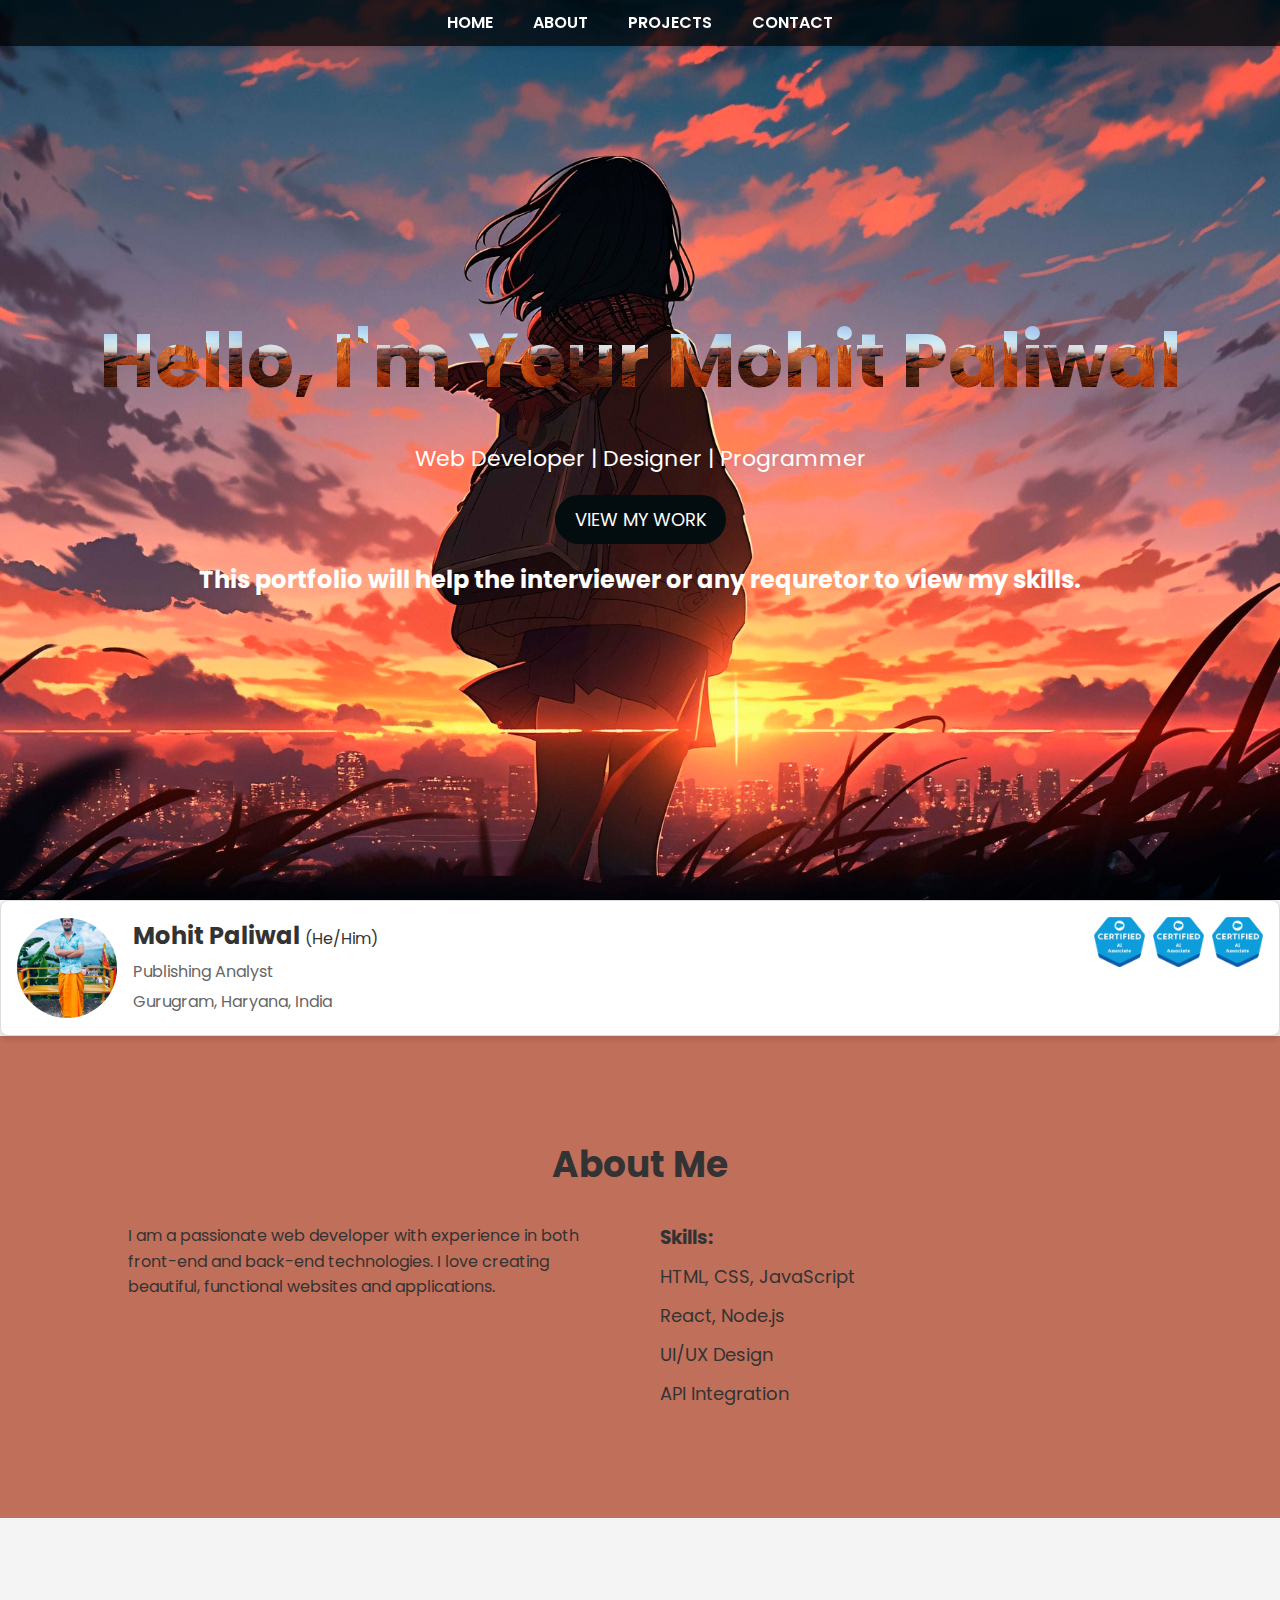
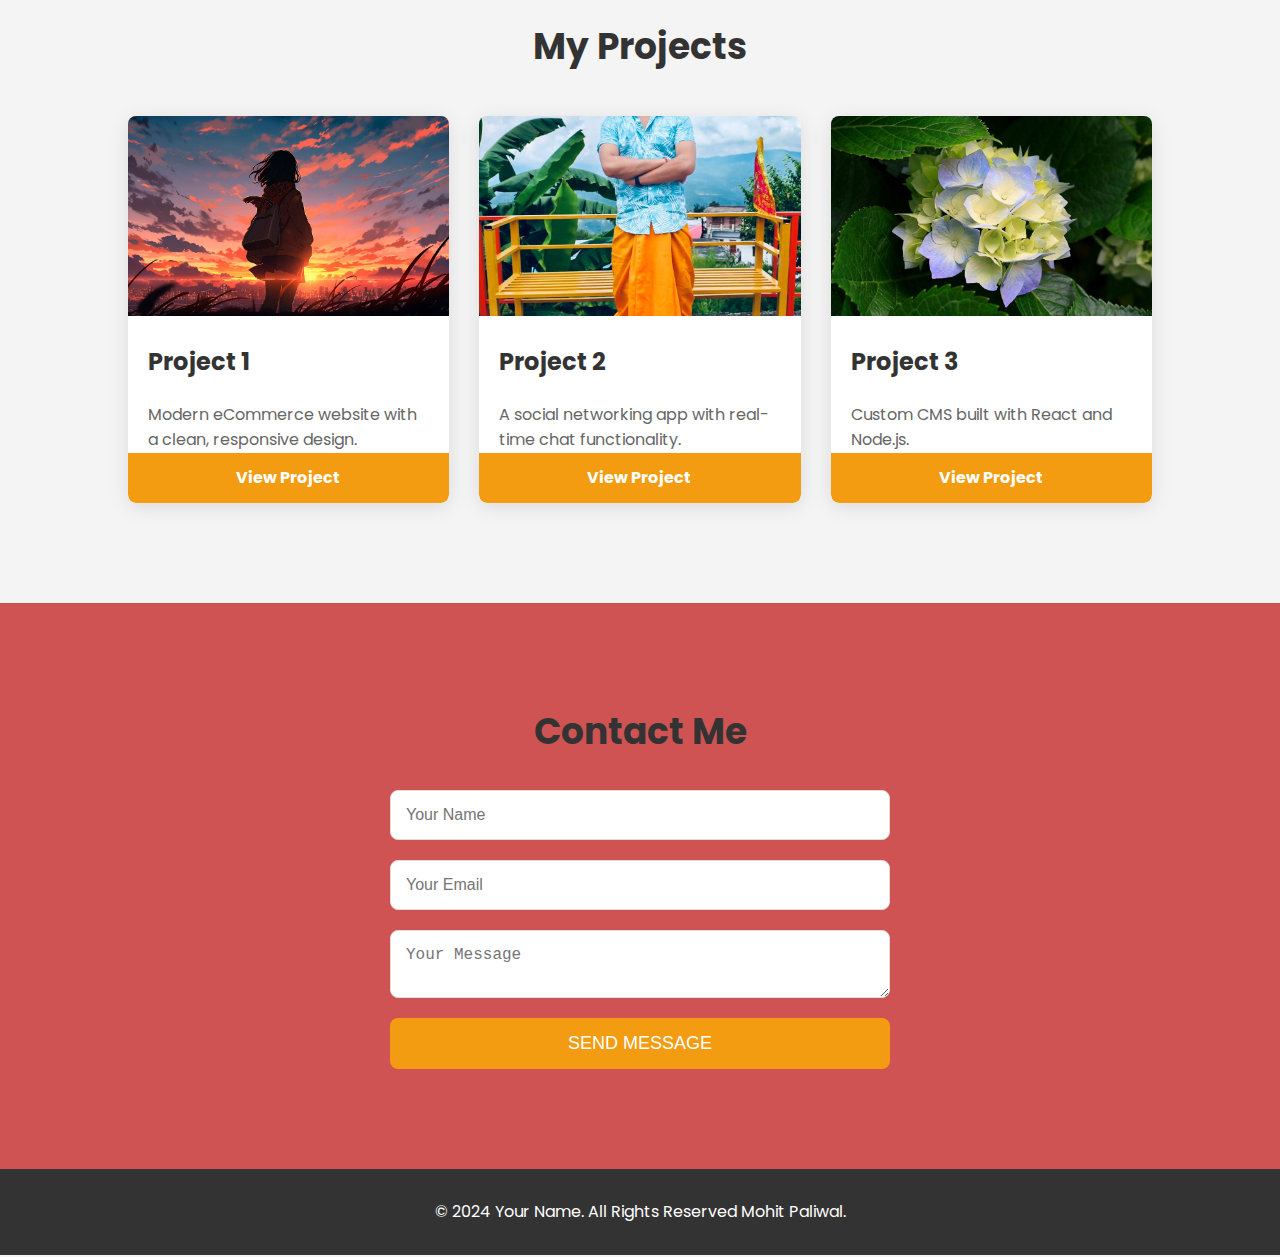
==== portfolio.html @ 77810d39 "initial commit" ====
<!DOCTYPE html>
<html lang="en">
<head>
  <meta charset="UTF-8">
  <meta name="viewport" content="width=device-width, initial-scale=1.0">
  <title>Your Portfolio</title>
  <link href="https://fonts.googleapis.com/css2?family=Poppins:wght@300;400;600&display=swap" rel="stylesheet">
  <link rel="stylesheet" href="portfolio.css">
</head>
<body>
  <!-- Header Section -->
  <header id="header">
    <div class="container">
      <nav>
        <ul>
          <li><a href="#home">Home</a></li>
          <li><a href="#about">About</a></li>
          <li><a href="#projects">Projects</a></li>
          <li><a href="#contact">Contact</a></li>
        </ul>
      </nav>
    </div>
  </header>

  <!-- Home Section -->
  <section id="home">
    <div class="home-content">
      <h1>Hello, I'm Your Mohit Paliwal</h1>
      <p>Web Developer | Designer | Programmer</p>
      <a href="#projects" class="btn">View My Work</a><br><br>
      <h2>This portfolio will help the interviewer or any requretor to view my skills.</h2>
    </div>
  </section>

  <!--Linkdin section-->

  <div class="profile-container">
    <div class="profile-header">
        <div class="profile-photo">
            <img src="/images/Mohit Paliwal-1.jpg" alt="Profile Picture">
        </div>
        <div class="profile-info">
            <h2>Mohit Paliwal <span style="font-size: 16px; font-weight: normal;">(He/Him)</span></h2>
            <p>Publishing Analyst</p>
            <p>Gurugram, Haryana, India</p>
        </div>
    </div>
    <div class="badges-container">
        <div class="badges">
            <img src="/images/2023-07_Badge_SF-Certified_AI-Associate_High-Res.png" alt="Certified Badge 1">
            <img src="/images/2023-07_Badge_SF-Certified_AI-Associate_High-Res.png" alt="Certified Badge 2">
            <img src="/images/2023-07_Badge_SF-Certified_AI-Associate_High-Res.png" alt="Certified Badge 3">
        </div>
    </div>
</div>

  <!-- About Section -->
  <section id="about">
    <div class="container">
      <h2>About Me</h2>
      <div class="about-content">
        <div class="bio">
          <p>I am a passionate web developer with experience in both front-end and back-end technologies. I love creating beautiful, functional websites and applications.</p>
        </div>
        <div class="skills">
          <h3>Skills:</h3>
          <ul>
            <li>HTML, CSS, JavaScript</li>
            <li>React, Node.js</li>
            <li>UI/UX Design</li>
            <li>API Integration</li>
          </ul>
        </div>
      </div>
    </div>
  </section>

  <!-- Projects Section -->
  <section id="projects">
    <div class="container">
      <h2>My Projects</h2>
      <div class="project-grid">
        <!-- Project 1 -->
        <div class="project-card">
          <img src="/images/beautiful-anime-character-cartoon-scene.jpg" alt="Project 1">
          <h3>Project 1</h3>
          <p>Modern eCommerce website with a clean, responsive design.</p>
          <a href="#" class="btn">View Project</a>
        </div>
        <!-- Project 2 -->
        <div class="project-card">
          <img src="/images/Mohit Paliwal-1.jpg" alt="Project 2">
          <h3>Project 2</h3>
          <p>A social networking app with real-time chat functionality.</p>
          <a href="#" class="btn">View Project</a>
        </div>
        <!-- Project 3 -->
        <div class="project-card">
          <img src="/images/eiffeltower1.jpg" alt="Project 3">
          <h3>Project 3</h3>
          <p>Custom CMS built with React and Node.js.</p>
          <a href="#" class="btn">View Project</a>
        </div>
      </div>
    </div>
  </section>

  <!-- Contact Section -->
  <section id="contact">
    <div class="container">
      <h2>Contact Me</h2>
      <form id="contact-form">
        <input type="text" id="name" placeholder="Your Name" required>
        <input type="email" id="email" placeholder="Your Email" required>
        <textarea id="message" placeholder="Your Message" required></textarea>
        <button type="submit" class="btn">Send Message</button>
      </form>
    </div>
  </section>

  <!-- Footer Section -->
  <footer>
    <div class="container">
      <p>&copy; 2024 Your Name. All Rights Reserved Mohit Paliwal.</p>
    </div>
  </footer>

  <script src="portfolio.js"></script>
</body>
</html>
---- portfolio.css ----
/* Reset and Global Styles */
* {
    margin: 0;
    padding: 0;
    box-sizing: border-box;
  }
  
  body {
    font-family: 'Poppins', sans-serif;
    background-color: #f4f4f4;
    color: #333;
    line-height: 1.6;
  }
  
  .container {
    width: 80%;
    margin: 0 auto;
  }
  
  /* Header */
  header {
    position: fixed;
    top: 0;
    left: 0;
    width: 100%;
    background: rgba(0, 0, 0, 0.7);
    padding: 10px 0;
    z-index: 1000;
    box-shadow: 0 2px 5px rgba(0, 0, 0, 0.1);
  }
  
  header nav ul {
    list-style: none;
    display: flex;
    justify-content: center;
  }
  
  header nav ul li {
    margin: 0 20px;
  }
  
  header nav ul li a {
    color: white;
    text-decoration: none;
    font-weight: 600;
    text-transform: uppercase;
    transition: all 0.3s ease;
  }
  
  header nav ul li a:hover {
    color: #f39c12;
    text-decoration: underline;
  }
  
  /* Home Section */
  #home {
    height: 100vh;
    background: url('/images/beautiful-anime-character-cartoon-scene.jpg') no-repeat center center/cover;
    display: flex;
    justify-content: center;
    align-items: center;
    text-align: center;
    color: white;
    position: relative;
  }
  
  .home-content h1 {
    font-size: 75px;
    margin-bottom: 20px;
    background-image: url("images/eiffeltower3.jpg");
    background-size: contain;
    -webkit-background-clip: text;
    -webkit-text-fill-color: transparent;
    
  }
  
  .home-content p {
    font-size: 22px;
    margin-bottom: 30px;
  }
  
  .home-content .btn {
    background-color: #030d0f;
    padding: 12px 20px;
    color: white;
    border: none;
    border-radius: 25px;
    text-decoration: none;
    font-size: 18px;
    text-transform: uppercase;
    transition: all 0.3s ease;
  }
  
  .home-content .btn:hover {
    background-color: #e67e22;
  }

  /* Linkdin section */

  .profile-container {
    position: relative;
    background:white;
    border: 1px solid #ddd;
    border-radius: 8px;
    width: 100%;
    padding: 16px;
    box-shadow: 0 4px 6px rgba(0, 0, 0, 0.1);
    overflow: hidden;
    display: flex;
    justify-content: space-between;
}
.profile-header {
    display: flex;
    flex-wrap: wrap;
    align-items: center;
    flex: 1;
}
.profile-photo {
    width: 100px;
    height: 100px;
    border-radius: 50%;
    overflow: hidden;
    margin-right: 16px;
    flex-shrink: 0;
}
.profile-photo img {
    width: 100%;
    height: 100%;
    object-fit: cover;
}
.profile-info {
    flex: 1;
    min-width: 200px;
}
.profile-info h2 {
    margin: 0;
    font-size: 24px;
    font-weight: bold;
}
.profile-info p {
    margin: 4px 0;
    color: #666;
    font-size: 16px;
}
.badges-container {
    display: flex;
    flex-direction: column;
    justify-content: flex-start;
    align-items: flex-end;
    flex-shrink: 0;
}
.badges {
    display: flex;
    flex-direction: row;
    gap: 8px;
    flex-wrap: wrap;
    max-width: 100%;
}
.badges img {
    height: 50px;
    flex-shrink: 0;
}
.action-buttons {
    margin-top: 16px;
    display: flex;
    flex-wrap: wrap;
    gap: 10px;
}
.action-buttons button {
    background: #0073b1;
    color: white;
    border: none;
    padding: 10px 20px;
    border-radius: 4px;
    font-size: 16px;
    cursor: pointer;
    flex-grow: 1;
}
.action-buttons button.secondary {
    background: #f3f2ef;
    color: #0073b1;
}
  
  /* About Section */
  #about {
    padding: 100px 0;
    background-color: #c06f5a;
  }
  
  #about h2 {
    text-align: center;
    margin-bottom: 30px;
    font-size: 36px;
    color: #333;
  }
  
  .about-content {
    display: flex;
    justify-content: space-between;
  }
  
  .bio {
    flex: 1;
    padding-right: 20px;
  }
  
  .skills {
    flex: 1;
    padding-left: 20px;
  }
  
  .skills ul {
    list-style: none;
    padding-left: 0;
  }
  
  .skills li {
    margin: 10px 0;
    font-size: 18px;
  }
  
  /* Projects Section */
  #projects {
    padding: 100px 0;
    background-color: #f4f4f4;
  }
  
  #projects h2 {
    text-align: center;
    margin-bottom: 40px;
    font-size: 36px;
    color: #333;
  }
  
  .project-grid {
    display: grid;
    grid-template-columns: repeat(auto-fill, minmax(300px, 1fr));
    gap: 30px;
  }
  
  .project-card {
    background-color: white;
    border-radius: 8px;
    box-shadow: 0 4px 20px rgba(0, 0, 0, 0.1);
    overflow: hidden;
    transform: translateY(0);
    transition: transform 0.3s ease;
  }
  
  .project-card img {
    width: 100%;
    height: 200px;
    object-fit: cover;
  }
  
  .project-card h3 {
    padding: 20px;
    font-size: 24px;
  }
  
  .project-card p {
    padding: 0 20px;
    font-size: 16px;
    color: #666;
  }
  
  .project-card .btn {
    display: block;
    padding: 12px 20px;
    background-color: #f39c12;
    color: white;
    text-align: center;
    text-decoration: none;
    font-weight: bold;
    border-radius: 0 0 8px 8px;
    transition: background-color 0.3s ease;
  }
  
  .project-card:hover {
    transform: translateY(-10px);
  }
  
  .project-card:hover .btn {
    background-color: #e67e22;
  }
  
  /* Contact Section */
  #contact {
    padding: 100px 0;
    background-color: #cf5353;
  }
  
  #contact h2 {
    text-align: center;
    margin-bottom: 30px;
    font-size: 36px;
    color: #333;
  }
  
  #contact form {
    max-width: 500px;
    margin: 0 auto;
    display: flex;
    flex-direction: column;
  }
  
  #contact form input,
  #contact form textarea {
    padding: 15px;
    margin-bottom: 20px;
    border: 1px solid #ddd;
    border-radius: 8px;
    font-size: 16px;
    width: 100%;
  }
  
  #contact form button {
    padding: 15px;
    background-color: #f39c12;
    color: white;
    font-size: 18px;
    border: none;
    border-radius: 8px;
    cursor: pointer;
    text-transform: uppercase;
    transition: background-color 0.3s ease;
  }
  
  #contact form button:hover {
    background-color: #e67e22;
  }
  
  /* Footer Section */
  footer {
    background-color: #333;
    color: white;
    padding: 30px 0;
    text-align: center;
  }
  
  footer p {
    font-size: 16px;
  }
  
  /* Responsive Design */
  @media screen and (max-width: 768px) {
    .about-content {
      flex-direction: column;
    }
  
    .skills {
      padding-left: 0;
    }
  
    .bio {
      padding-right: 0;
    }
  
    #home h1 {
      font-size: 36px;
    }
  
    #home p {
      font-size: 20px;
    }
  
    .project-grid {
      grid-template-columns: 1fr 1fr;
    }
  }
  
  @media screen and (max-width: 480px) {
    .project-grid {
      grid-template-columns: 1fr;
    }
  
    .home-content h1 {
      font-size: 28px;
    }
  
    .home-content p {
      font-size: 18px;
    }
  }
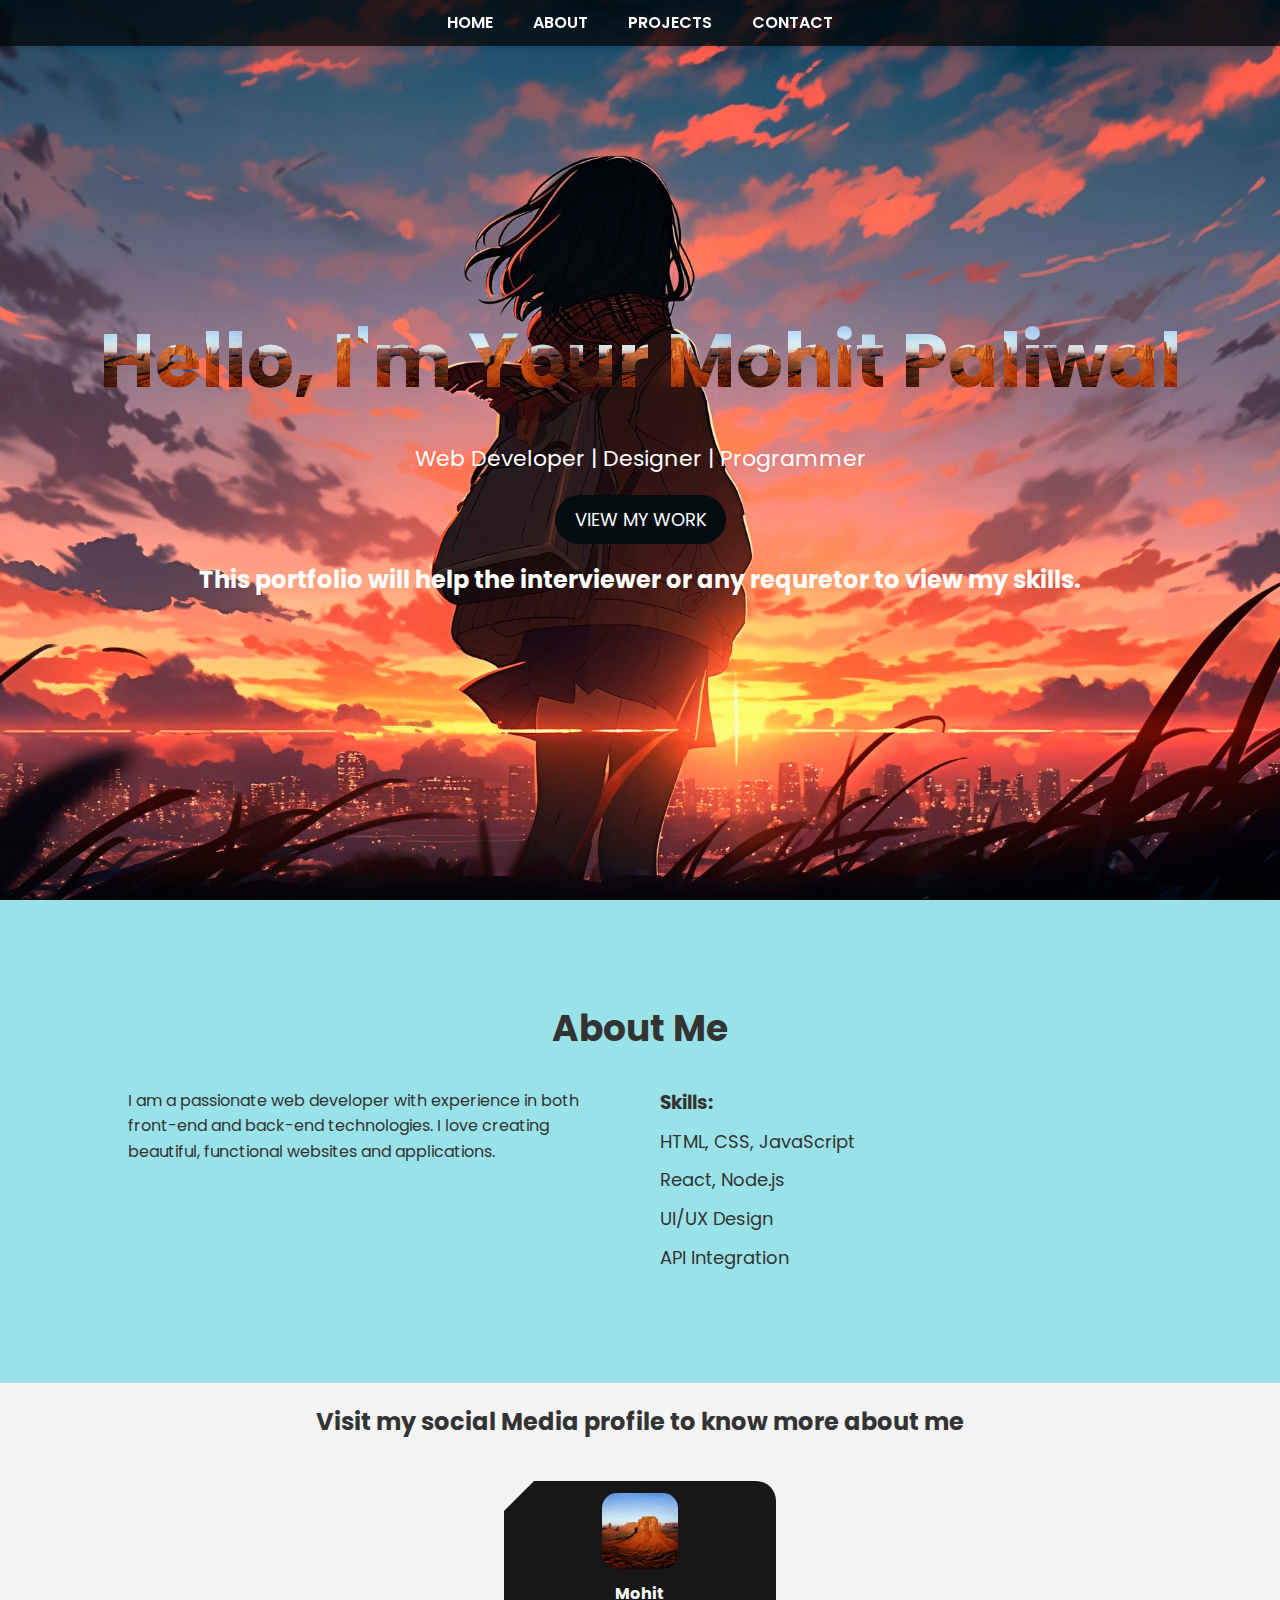
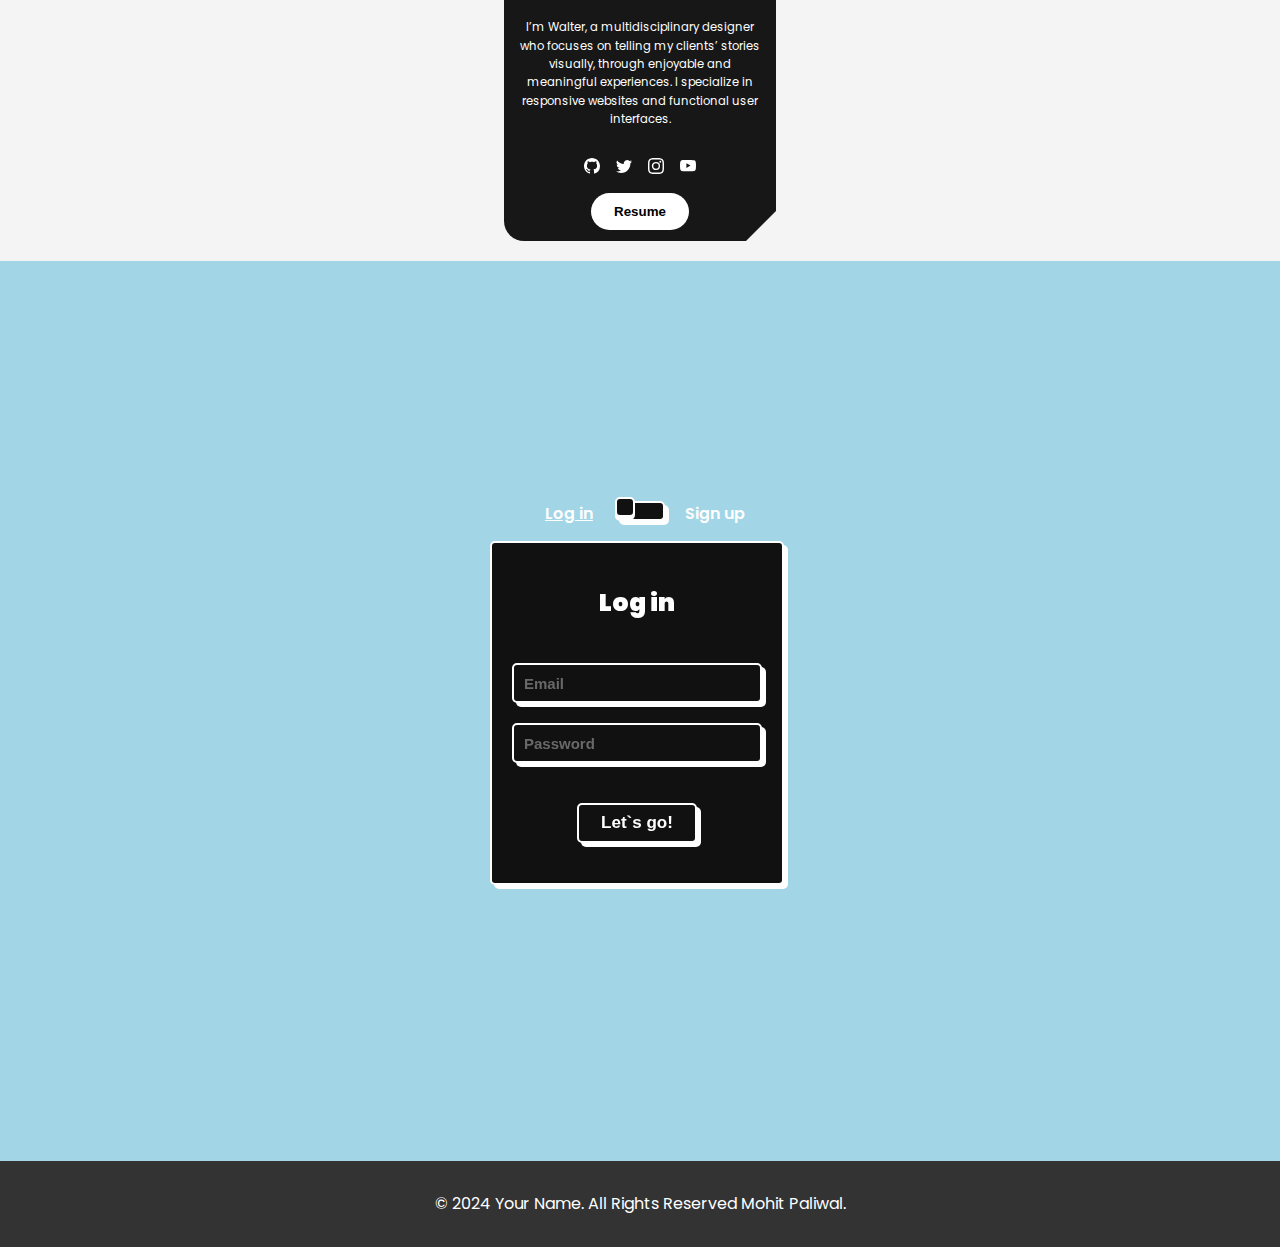
==== commit 7cc85eff: "New updated to the Portfolio-section" ====
--- a/portfolio.html
+++ b/portfolio.html
@@ -8,6 +8,7 @@
   <link rel="stylesheet" href="portfolio.css">
 </head>
 <body>
+
   <!-- Header Section -->
   <header id="header">
     <div class="container">
@@ -32,28 +33,6 @@
     </div>
   </section>
 
-  <!--Linkdin section-->
-
-  <div class="profile-container">
-    <div class="profile-header">
-        <div class="profile-photo">
-            <img src="/images/Mohit Paliwal-1.jpg" alt="Profile Picture">
-        </div>
-        <div class="profile-info">
-            <h2>Mohit Paliwal <span style="font-size: 16px; font-weight: normal;">(He/Him)</span></h2>
-            <p>Publishing Analyst</p>
-            <p>Gurugram, Haryana, India</p>
-        </div>
-    </div>
-    <div class="badges-container">
-        <div class="badges">
-            <img src="/images/2023-07_Badge_SF-Certified_AI-Associate_High-Res.png" alt="Certified Badge 1">
-            <img src="/images/2023-07_Badge_SF-Certified_AI-Associate_High-Res.png" alt="Certified Badge 2">
-            <img src="/images/2023-07_Badge_SF-Certified_AI-Associate_High-Res.png" alt="Certified Badge 3">
-        </div>
-    </div>
-</div>
-
   <!-- About Section -->
   <section id="about">
     <div class="container">
@@ -76,47 +55,65 @@
   </section>
 
   <!-- Projects Section -->
+  <h2 id="projects">Visit my social Media profile to know more about me</h2>
   <section id="projects">
-    <div class="container">
-      <h2>My Projects</h2>
+  <div>
       <div class="project-grid">
         <!-- Project 1 -->
-        <div class="project-card">
-          <img src="/images/beautiful-anime-character-cartoon-scene.jpg" alt="Project 1">
-          <h3>Project 1</h3>
-          <p>Modern eCommerce website with a clean, responsive design.</p>
-          <a href="#" class="btn">View Project</a>
-        </div>
-        <!-- Project 2 -->
-        <div class="project-card">
-          <img src="/images/Mohit Paliwal-1.jpg" alt="Project 2">
-          <h3>Project 2</h3>
-          <p>A social networking app with real-time chat functionality.</p>
-          <a href="#" class="btn">View Project</a>
-        </div>
-        <!-- Project 3 -->
-        <div class="project-card">
-          <img src="/images/eiffeltower1.jpg" alt="Project 3">
-          <h3>Project 3</h3>
-          <p>Custom CMS built with React and Node.js.</p>
-          <a href="#" class="btn">View Project</a>
-        </div>
+         
+<div class="card">
+  <div class="img"><img src="" alt=""></div>
+  <span>Mohit</span>
+  <p class="info">I’m Walter, a multidisciplinary designer who focuses on telling my clients’ stories visually, through enjoyable and meaningful experiences. I specialize in responsive websites and functional user interfaces.</p>
+  <div class="share">
+    <a href="https://github.com/Skull-Mohit-hound" target="_blank"><svg xmlns="http://www.w3.org/2000/svg" width="16" height="16" fill="currentColor" class="bi bi-github" viewBox="0 0 16 16">
+    <path d="M8 0C3.58 0 0 3.58 0 8c0 3.54 2.29 6.53 5.47 7.59.4.07.55-.17.55-.38 0-.19-.01-.82-.01-1.49-2.01.37-2.53-.49-2.69-.94-.09-.23-.48-.94-.82-1.13-.28-.15-.68-.52-.01-.53.63-.01 1.08.58 1.23.82.72 1.21 1.87.87 2.33.66.07-.52.28-.87.51-1.07-1.78-.2-3.64-.89-3.64-3.95 0-.87.31-1.59.82-2.15-.08-.2-.36-1.02.08-2.12 0 0 .67-.21 2.2.82.64-.18 1.32-.27 2-.27.68 0 1.36.09 2 .27 1.53-1.04 2.2-.82 2.2-.82.44 1.1.16 1.92.08 2.12.51.56.82 1.27.82 2.15 0 3.07-1.87 3.75-3.65 3.95.29.25.54.73.54 1.48 0 1.07-.01 1.93-.01 2.2 0 .21.15.46.55.38A8.012 8.012 0 0 0 16 8c0-4.42-3.58-8-8-8z"></path>
+    </svg></a>
+    <a href=""><svg xmlns="http://www.w3.org/2000/svg" width="16" height="16" fill="currentColor" class="bi bi-twitter" viewBox="0 0 16 16">
+  <path d="M5.026 15c6.038 0 9.341-5.003 9.341-9.334 0-.14 0-.282-.006-.422A6.685 6.685 0 0 0 16 3.542a6.658 6.658 0 0 1-1.889.518 3.301 3.301 0 0 0 1.447-1.817 6.533 6.533 0 0 1-2.087.793A3.286 3.286 0 0 0 7.875 6.03a9.325 9.325 0 0 1-6.767-3.429 3.289 3.289 0 0 0 1.018 4.382A3.323 3.323 0 0 1 .64 6.575v.045a3.288 3.288 0 0 0 2.632 3.218 3.203 3.203 0 0 1-.865.115 3.23 3.23 0 0 1-.614-.057 3.283 3.283 0 0 0 3.067 2.277A6.588 6.588 0 0 1 .78 13.58a6.32 6.32 0 0 1-.78-.045A9.344 9.344 0 0 0 5.026 15z"></path>
+  </svg></a>
+    <a href=""><svg xmlns="http://www.w3.org/2000/svg" width="16" height="16" fill="currentColor" class="bi bi-instagram" viewBox="0 0 16 16">
+  <path d="M8 0C5.829 0 5.556.01 4.703.048 3.85.088 3.269.222 2.76.42a3.917 3.917 0 0 0-1.417.923A3.927 3.927 0 0 0 .42 2.76C.222 3.268.087 3.85.048 4.7.01 5.555 0 5.827 0 8.001c0 2.172.01 2.444.048 3.297.04.852.174 1.433.372 1.942.205.526.478.972.923 1.417.444.445.89.719 1.416.923.51.198 1.09.333 1.942.372C5.555 15.99 5.827 16 8 16s2.444-.01 3.298-.048c.851-.04 1.434-.174 1.943-.372a3.916 3.916 0 0 0 1.416-.923c.445-.445.718-.891.923-1.417.197-.509.332-1.09.372-1.942C15.99 10.445 16 10.173 16 8s-.01-2.445-.048-3.299c-.04-.851-.175-1.433-.372-1.941a3.926 3.926 0 0 0-.923-1.417A3.911 3.911 0 0 0 13.24.42c-.51-.198-1.092-.333-1.943-.372C10.443.01 10.172 0 7.998 0h.003zm-.717 1.442h.718c2.136 0 2.389.007 3.232.046.78.035 1.204.166 1.486.275.373.145.64.319.92.599.28.28.453.546.598.92.11.281.24.705.275 1.485.039.843.047 1.096.047 3.231s-.008 2.389-.047 3.232c-.035.78-.166 1.203-.275 1.485a2.47 2.47 0 0 1-.599.919c-.28.28-.546.453-.92.598-.28.11-.704.24-1.485.276-.843.038-1.096.047-3.232.047s-2.39-.009-3.233-.047c-.78-.036-1.203-.166-1.485-.276a2.478 2.478 0 0 1-.92-.598 2.48 2.48 0 0 1-.6-.92c-.109-.281-.24-.705-.275-1.485-.038-.843-.046-1.096-.046-3.233 0-2.136.008-2.388.046-3.231.036-.78.166-1.204.276-1.486.145-.373.319-.64.599-.92.28-.28.546-.453.92-.598.282-.11.705-.24 1.485-.276.738-.034 1.024-.044 2.515-.045v.002zm4.988 1.328a.96.96 0 1 0 0 1.92.96.96 0 0 0 0-1.92zm-4.27 1.122a4.109 4.109 0 1 0 0 8.217 4.109 4.109 0 0 0 0-8.217zm0 1.441a2.667 2.667 0 1 1 0 5.334 2.667 2.667 0 0 1 0-5.334z"></path>
+  </svg></a>
+  <a href="https://www.youtube.com/" target="_blank"><svg xmlns="http://www.w3.org/2000/svg" width="16" height="16" fill="currentColor" class="bi bi-youtube" viewBox="0 0 16 16">
+  <path d="M8.051 1.999h.089c.822.003 4.987.033 6.11.335a2.01 2.01 0 0 1 1.415 1.42c.101.38.172.883.22 1.402l.01.104.022.26.008.104c.065.914.073 1.77.074 1.957v.075c-.001.194-.01 1.108-.082 2.06l-.008.105-.009.104c-.05.572-.124 1.14-.235 1.558a2.007 2.007 0 0 1-1.415 1.42c-1.16.312-5.569.334-6.18.335h-.142c-.309 0-1.587-.006-2.927-.052l-.17-.006-.087-.004-.171-.007-.171-.007c-1.11-.049-2.167-.128-2.654-.26a2.007 2.007 0 0 1-1.415-1.419c-.111-.417-.185-.986-.235-1.558L.09 9.82l-.008-.104A31.4 31.4 0 0 1 0 7.68v-.123c.002-.215.01-.958.064-1.778l.007-.103.003-.052.008-.104.022-.26.01-.104c.048-.519.119-1.023.22-1.402a2.007 2.007 0 0 1 1.415-1.42c.487-.13 1.544-.21 2.654-.26l.17-.007.172-.006.086-.003.171-.007A99.788 99.788 0 0 1 7.858 2h.193zM6.4 5.209v4.818l4.157-2.408L6.4 5.209z"></path>
+  </svg></a>
+  </div>
+  <button onclick="downloadResume()">Resume</button>
+</div>
       </div>
     </div>
-  </section>
+</section>
 
-  <!-- Contact Section -->
-  <section id="contact">
-    <div class="container">
-      <h2>Contact Me</h2>
-      <form id="contact-form">
-        <input type="text" id="name" placeholder="Your Name" required>
-        <input type="email" id="email" placeholder="Your Email" required>
-        <textarea id="message" placeholder="Your Message" required></textarea>
-        <button type="submit" class="btn">Send Message</button>
-      </form>
-    </div>
-  </section>
+  <!-- Contact Section -->  
+<div class="wrapper">
+        <div class="card-switch">
+            <label class="switch">
+               <input class="toggle" type="checkbox">
+               <span class="slider"></span>
+               <span class="card-side"></span>
+               <div class="flip-card__inner">
+                  <div class="flip-card__front">
+                     <div class="title">Log in</div>
+                     <form action="" class="flip-card__form">
+                        <input type="email" placeholder="Email" name="email" class="flip-card__input">
+                        <input type="password" placeholder="Password" name="password" class="flip-card__input">
+                        <button class="flip-card__btn">Let`s go!</button>
+                     </form>
+                  </div>
+                  <div class="flip-card__back">
+                     <div class="title">Sign up</div>
+                     <form action="" class="flip-card__form">
+                        <input type="name" placeholder="Name" class="flip-card__input">
+                        <input type="email" placeholder="Email" name="email" class="flip-card__input">
+                        <input type="password" placeholder="Password" name="password" class="flip-card__input">
+                        <button class="flip-card__btn">Confirm!</button>
+                     </form>
+                  </div>
+               </div>
+            </label>
+        </div>   
+   </div>
 
   <!-- Footer Section -->
   <footer>
@@ -125,6 +122,12 @@
     </div>
   </footer>
 
-  <script src="portfolio.js"></script>
+  <script>
+
+function downloadResume() {
+            window.location.href = 'https://www.linkedin.com/in/mohit-paliwal-7b1b3b1b7/', '_blank';
+        }
+
+  </script>
 </body>
 </html>
--- a/portfolio.css
+++ b/portfolio.css
@@ -95,96 +95,11 @@
     background-color: #e67e22;
   }
 
-  /* Linkdin section */
-
-  .profile-container {
-    position: relative;
-    background:white;
-    border: 1px solid #ddd;
-    border-radius: 8px;
-    width: 100%;
-    padding: 16px;
-    box-shadow: 0 4px 6px rgba(0, 0, 0, 0.1);
-    overflow: hidden;
-    display: flex;
-    justify-content: space-between;
-}
-.profile-header {
-    display: flex;
-    flex-wrap: wrap;
-    align-items: center;
-    flex: 1;
-}
-.profile-photo {
-    width: 100px;
-    height: 100px;
-    border-radius: 50%;
-    overflow: hidden;
-    margin-right: 16px;
-    flex-shrink: 0;
-}
-.profile-photo img {
-    width: 100%;
-    height: 100%;
-    object-fit: cover;
-}
-.profile-info {
-    flex: 1;
-    min-width: 200px;
-}
-.profile-info h2 {
-    margin: 0;
-    font-size: 24px;
-    font-weight: bold;
-}
-.profile-info p {
-    margin: 4px 0;
-    color: #666;
-    font-size: 16px;
-}
-.badges-container {
-    display: flex;
-    flex-direction: column;
-    justify-content: flex-start;
-    align-items: flex-end;
-    flex-shrink: 0;
-}
-.badges {
-    display: flex;
-    flex-direction: row;
-    gap: 8px;
-    flex-wrap: wrap;
-    max-width: 100%;
-}
-.badges img {
-    height: 50px;
-    flex-shrink: 0;
-}
-.action-buttons {
-    margin-top: 16px;
-    display: flex;
-    flex-wrap: wrap;
-    gap: 10px;
-}
-.action-buttons button {
-    background: #0073b1;
-    color: white;
-    border: none;
-    padding: 10px 20px;
-    border-radius: 4px;
-    font-size: 16px;
-    cursor: pointer;
-    flex-grow: 1;
-}
-.action-buttons button.secondary {
-    background: #f3f2ef;
-    color: #0073b1;
-}
   
   /* About Section */
   #about {
     padding: 100px 0;
-    background-color: #c06f5a;
+    background-color: #99e3e8;
   }
   
   #about h2 {
@@ -220,115 +135,300 @@
   }
   
   /* Projects Section */
+
   #projects {
-    padding: 100px 0;
+    padding: 20px 0;
     background-color: #f4f4f4;
-  }
-  
+    display: flex;
+    flex-direction: row;
+    align-items: center;
+    justify-content: center;
+  }
   #projects h2 {
     text-align: center;
-    margin-bottom: 40px;
-    font-size: 36px;
+    margin-bottom: 30px;
+    font-size: 56px;
     color: #333;
   }
-  
-  .project-grid {
-    display: grid;
-    grid-template-columns: repeat(auto-fill, minmax(300px, 1fr));
-    gap: 30px;
-  }
-  
-  .project-card {
-    background-color: white;
-    border-radius: 8px;
-    box-shadow: 0 4px 20px rgba(0, 0, 0, 0.1);
-    overflow: hidden;
-    transform: translateY(0);
-    transition: transform 0.3s ease;
-  }
-  
-  .project-card img {
-    width: 100%;
-    height: 200px;
-    object-fit: cover;
-  }
-  
-  .project-card h3 {
+   
+  .card {
+    width: 17em;
+    height: 22.5em;
+    background: #171717;
+    transition: 1s ease-in-out;
+    clip-path: polygon(30px 0%, 100% 0, 100% calc(100% - 30px), calc(100% - 30px) 100%, 0 100%, 0% 30px);
+    border-top-right-radius: 20px;
+    border-bottom-left-radius: 20px;
+    display: flex;
+    flex-direction: column;
+  }
+  
+  .card span {
+    font-weight: bold;
+    color: white;
+    text-align: center;
+    display: block;
+    font-size: 1em;
+  }
+  
+  .card .info {
+    font-weight: 400;
+    color: white;
+    display: block;
+    text-align: center;
+    font-size: 0.72em;
+    margin: 1em;
+  }
+  
+  .card .img {
+    width: 4.8em;
+    height: 4.8em;
+    background: url('/images/eiffeltower3.jpg') no-repeat center center/cover;
+    border-radius: 15px;
+    margin: auto;
+  }
+  
+  .card .share {
+    margin-top: 1em;
+    display: flex;
+    justify-content: center;
+    gap: 1em;
+  }
+  
+  .card a {
+    color: white;
+    transition: .4s ease-in-out;
+  }
+  
+  .card a:hover {
+    color: red;
+  }
+  
+  .card button {
+    padding: 0.8em 1.7em;
+    display: block;
+    margin: auto;
+    border-radius: 25px;
+    border: none;
+    font-weight: bold;
+    background: #ffffff;
+    color: rgb(0, 0, 0);
+    transition: .4s ease-in-out;
+  }
+  
+  .card button:hover {
+    background: red;
+    color: white;
+    cursor: pointer;
+  }
+  
+  /* Contact Section */
+
+
+.wrapper {
+  --input-focus: #2d8cf0;
+  --font-color: #fefefe;
+  --font-color-sub: #7e7e7e;
+  --bg-color: #111;
+  --bg-color-alt: #7e7e7e;
+  --main-color: #fefefe;
+  display: flex;
+    justify-content: center;
+    align-items: center;
+    height: 100vh; /* Full viewport height */
+    background-color: #a2d5e6;
     padding: 20px;
-    font-size: 24px;
-  }
-  
-  .project-card p {
-    padding: 0 20px;
-    font-size: 16px;
-    color: #666;
-  }
-  
-  .project-card .btn {
-    display: block;
-    padding: 12px 20px;
-    background-color: #f39c12;
-    color: white;
-    text-align: center;
-    text-decoration: none;
-    font-weight: bold;
-    border-radius: 0 0 8px 8px;
-    transition: background-color 0.3s ease;
-  }
-  
-  .project-card:hover {
-    transform: translateY(-10px);
-  }
-  
-  .project-card:hover .btn {
-    background-color: #e67e22;
-  }
-  
-  /* Contact Section */
-  #contact {
-    padding: 100px 0;
-    background-color: #cf5353;
-  }
-  
-  #contact h2 {
-    text-align: center;
-    margin-bottom: 30px;
-    font-size: 36px;
-    color: #333;
-  }
-  
-  #contact form {
-    max-width: 500px;
-    margin: 0 auto;
-    display: flex;
-    flex-direction: column;
-  }
-  
-  #contact form input,
-  #contact form textarea {
-    padding: 15px;
-    margin-bottom: 20px;
-    border: 1px solid #ddd;
-    border-radius: 8px;
-    font-size: 16px;
-    width: 100%;
-  }
-  
-  #contact form button {
-    padding: 15px;
-    background-color: #f39c12;
-    color: white;
-    font-size: 18px;
-    border: none;
-    border-radius: 8px;
-    cursor: pointer;
-    text-transform: uppercase;
-    transition: background-color 0.3s ease;
-  }
-  
-  #contact form button:hover {
-    background-color: #e67e22;
-  }
+    /* display: flex; */
+    /* flex-direction: column; */
+    /* align-items: center; */
+}
+
+/* switch card */
+.switch {
+  transform: translateY(-200px);
+  position: relative;
+  display: flex;
+  flex-direction: column;
+  justify-content: center;
+  align-items: center;
+  gap: 30px;
+  width: 50px;
+  height: 20px;
+}
+
+.card-side::before {
+  position: absolute;
+  content: 'Log in';
+  left: -70px;
+  top: 0;
+  width: 100px;
+  text-decoration: underline;
+  color: var(--font-color);
+  font-weight: 600;
+}
+
+.card-side::after {
+  position: absolute;
+  content: 'Sign up';
+  left: 70px;
+  top: 0;
+  width: 100px;
+  text-decoration: none;
+  color: var(--font-color);
+  font-weight: 600;
+}
+
+.toggle {
+  opacity: 0;
+  width: 0;
+  height: 0;
+}
+
+.slider {
+  box-sizing: border-box;
+  border-radius: 5px;
+  border: 2px solid var(--main-color);
+  box-shadow: 4px 4px var(--main-color);
+  position: absolute;
+  cursor: pointer;
+  top: 0;
+  left: 0;
+  right: 0;
+  bottom: 0;
+  background-color: var(--bg-color);
+  transition: 0.3s;
+}
+
+.slider:before {
+  box-sizing: border-box;
+  position: absolute;
+  content: "";
+  height: 20px;
+  width: 20px;
+  border: 2px solid var(--main-color);
+  border-radius: 5px;
+  left: -2px;
+  bottom: 2px;
+  background-color: var(--bg-color);
+  box-shadow: 0 3px 0 var(--main-color);
+  transition: 0.3s;
+}
+
+.toggle:checked + .slider {
+  background-color: var(--input-focus);
+}
+
+.toggle:checked + .slider:before {
+  transform: translateX(30px);
+}
+
+.toggle:checked ~ .card-side:before {
+  text-decoration: none;
+}
+
+.toggle:checked ~ .card-side:after {
+  text-decoration: underline;
+}
+
+/* card */ 
+
+.flip-card__inner {
+  width: 300px;
+  height: 350px;
+  position: relative;
+  background-color: transparent;
+  perspective: 1000px;
+    /* width: 100%;
+    height: 100%; */
+  text-align: center;
+  transition: transform 0.8s;
+  transform-style: preserve-3d;
+}
+
+.toggle:checked ~ .flip-card__inner {
+  transform: rotateY(180deg);
+}
+
+.toggle:checked ~ .flip-card__front {
+  box-shadow: none;
+}
+
+.flip-card__front, .flip-card__back {
+  padding: 20px;
+  position: absolute;
+  display: flex;
+  flex-direction: column;
+  justify-content: center;
+  -webkit-backface-visibility: hidden;
+  backface-visibility: hidden;
+  background: var(--bg-color);
+  gap: 20px;
+  border-radius: 5px;
+  border: 2px solid var(--main-color);
+  box-shadow: 4px 4px var(--main-color);
+}
+
+.flip-card__back {
+  width: 100%;
+  transform: rotateY(180deg);
+}
+
+.flip-card__form {
+  display: flex;
+  flex-direction: column;
+  align-items: center;
+  gap: 20px;
+}
+
+.title {
+  margin: 20px 0 20px 0;
+  font-size: 25px;
+  font-weight: 900;
+  text-align: center;
+  color: var(--main-color);
+}
+
+.flip-card__input {
+  width: 250px;
+  height: 40px;
+  border-radius: 5px;
+  border: 2px solid var(--main-color);
+  background-color: var(--bg-color);
+  box-shadow: 4px 4px var(--main-color);
+  font-size: 15px;
+  font-weight: 600;
+  color: var(--font-color);
+  padding: 5px 10px;
+  outline: none;
+}
+
+.flip-card__input::placeholder {
+  color: var(--font-color-sub);
+  opacity: 0.8;
+}
+
+.flip-card__input:focus {
+  border: 2px solid var(--input-focus);
+}
+
+.flip-card__btn:active, .button-confirm:active {
+  box-shadow: 0px 0px var(--main-color);
+  transform: translate(3px, 3px);
+}
+
+.flip-card__btn {
+  margin: 20px 0 20px 0;
+  width: 120px;
+  height: 40px;
+  border-radius: 5px;
+  border: 2px solid var(--main-color);
+  background-color: var(--bg-color);
+  box-shadow: 4px 4px var(--main-color);
+  font-size: 17px;
+  font-weight: 600;
+  color: var(--font-color);
+  cursor: pointer;
+} 
   
   /* Footer Section */
   footer {
@@ -382,4 +482,67 @@
       font-size: 18px;
     }
   }
+
+  /* Three dot animatio */ 
+
+  .dot-container {
+    position: fixed;
+    top: 10px;
+    left: 10px;
+    display: grid;
+    grid-template-columns: repeat(1, 50px);
+    grid-gap: 10px;
+}
+
+.dot {
+    width: 50px;
+    height: 50px;
+    background-color: #3498db;
+    border-radius: 50%;
+    cursor: pointer;
+    position: relative;
+    transition: background-color 0.3s;
+}
+
+.dot:hover {
+    background-color: #2980b9;
+}
+
+.dot:hover .menu {
+    display: flex;
+    animation: fadeIn 0.3s ease-in-out;
+}
+
+.menu {
+    display: none;
+    position: absolute;
+    top: 60px;
+    left: 0;
+    background-color: white;
+    border: 1px solid #ccc;
+    border-radius: 5px;
+    box-shadow: 0 2px 5px rgba(0, 0, 0, 0.2);
+    padding: 10px;
+    z-index: 10;
+    flex-direction: column;
+    align-items: center;
+}
+
+.menu-item {
+    padding: 5px;
+    cursor: pointer;
+}
+
+.menu-item i {
+    font-size: 24px;
+}
+
+.menu-item:hover {
+    background-color: #f0f0f0;
+}
+
+@keyframes fadeIn {
+    from { opacity: 0; }
+    to { opacity: 1; }
+}
   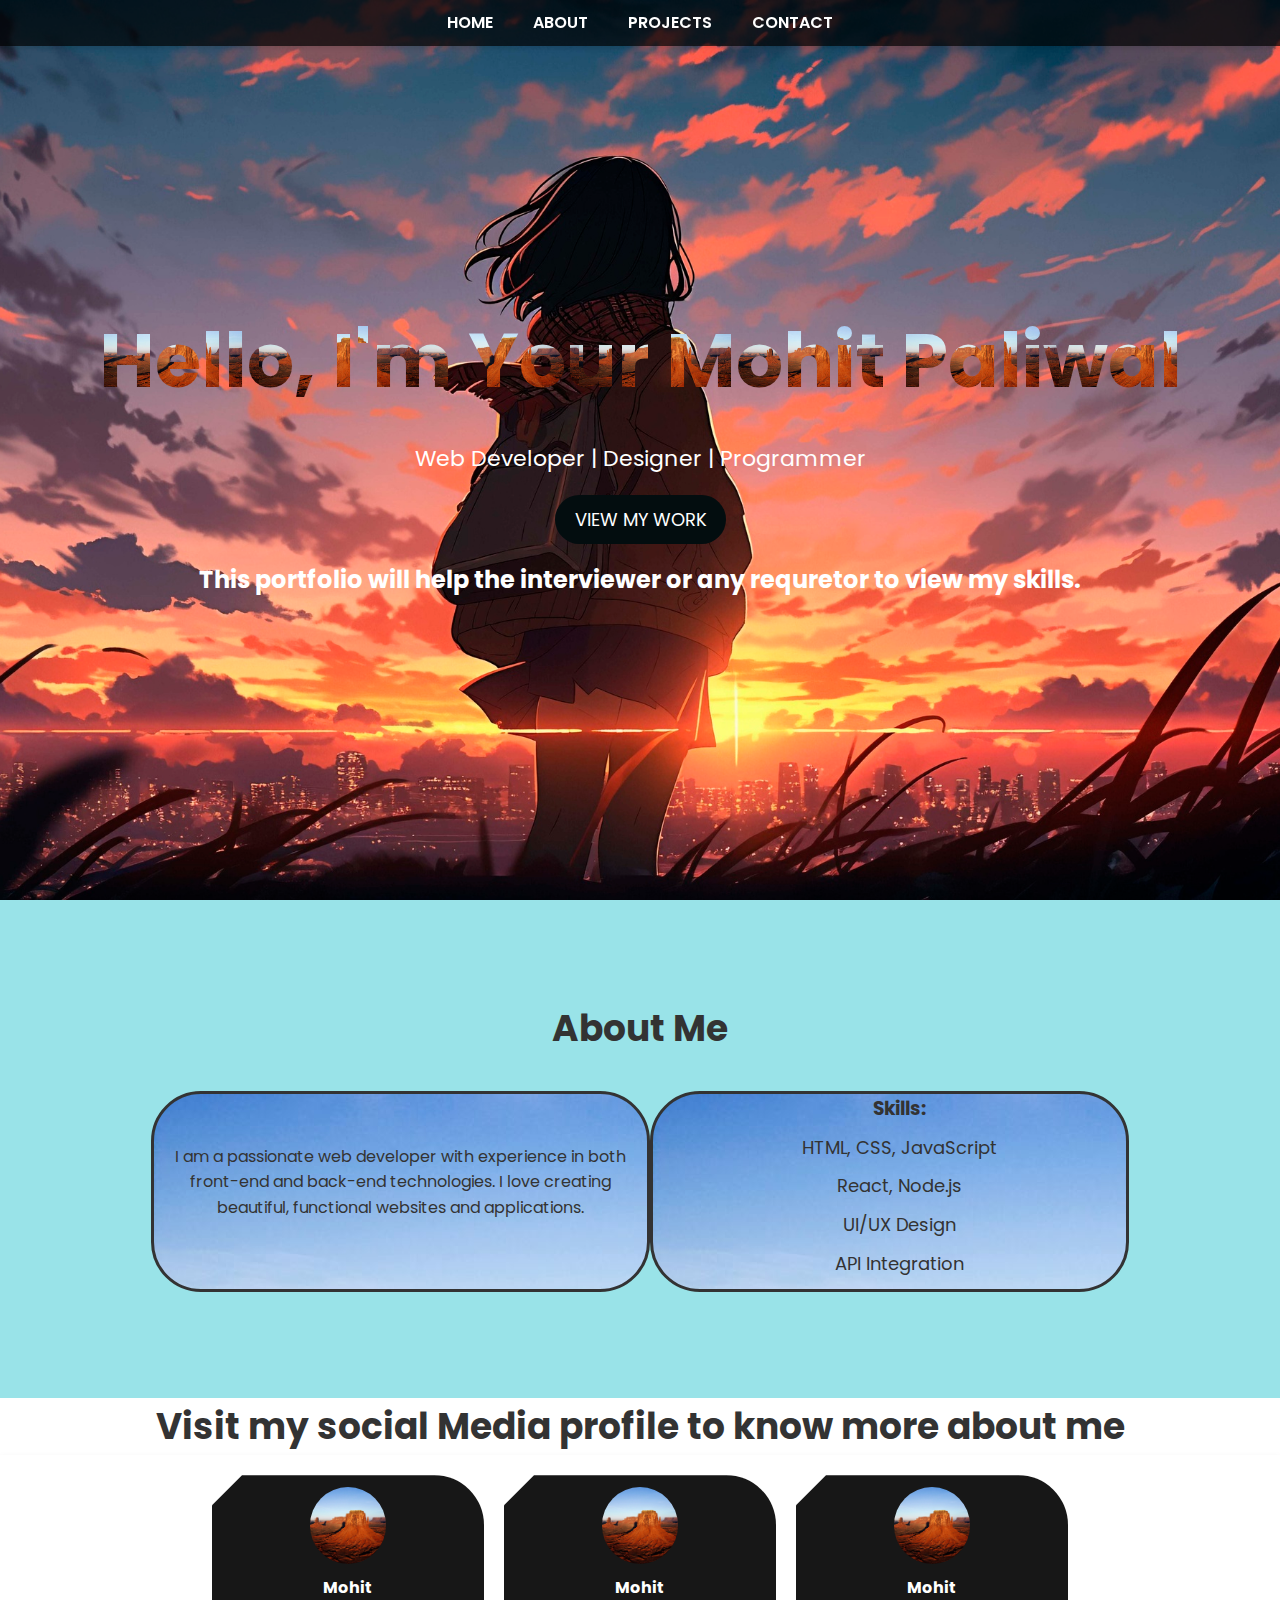
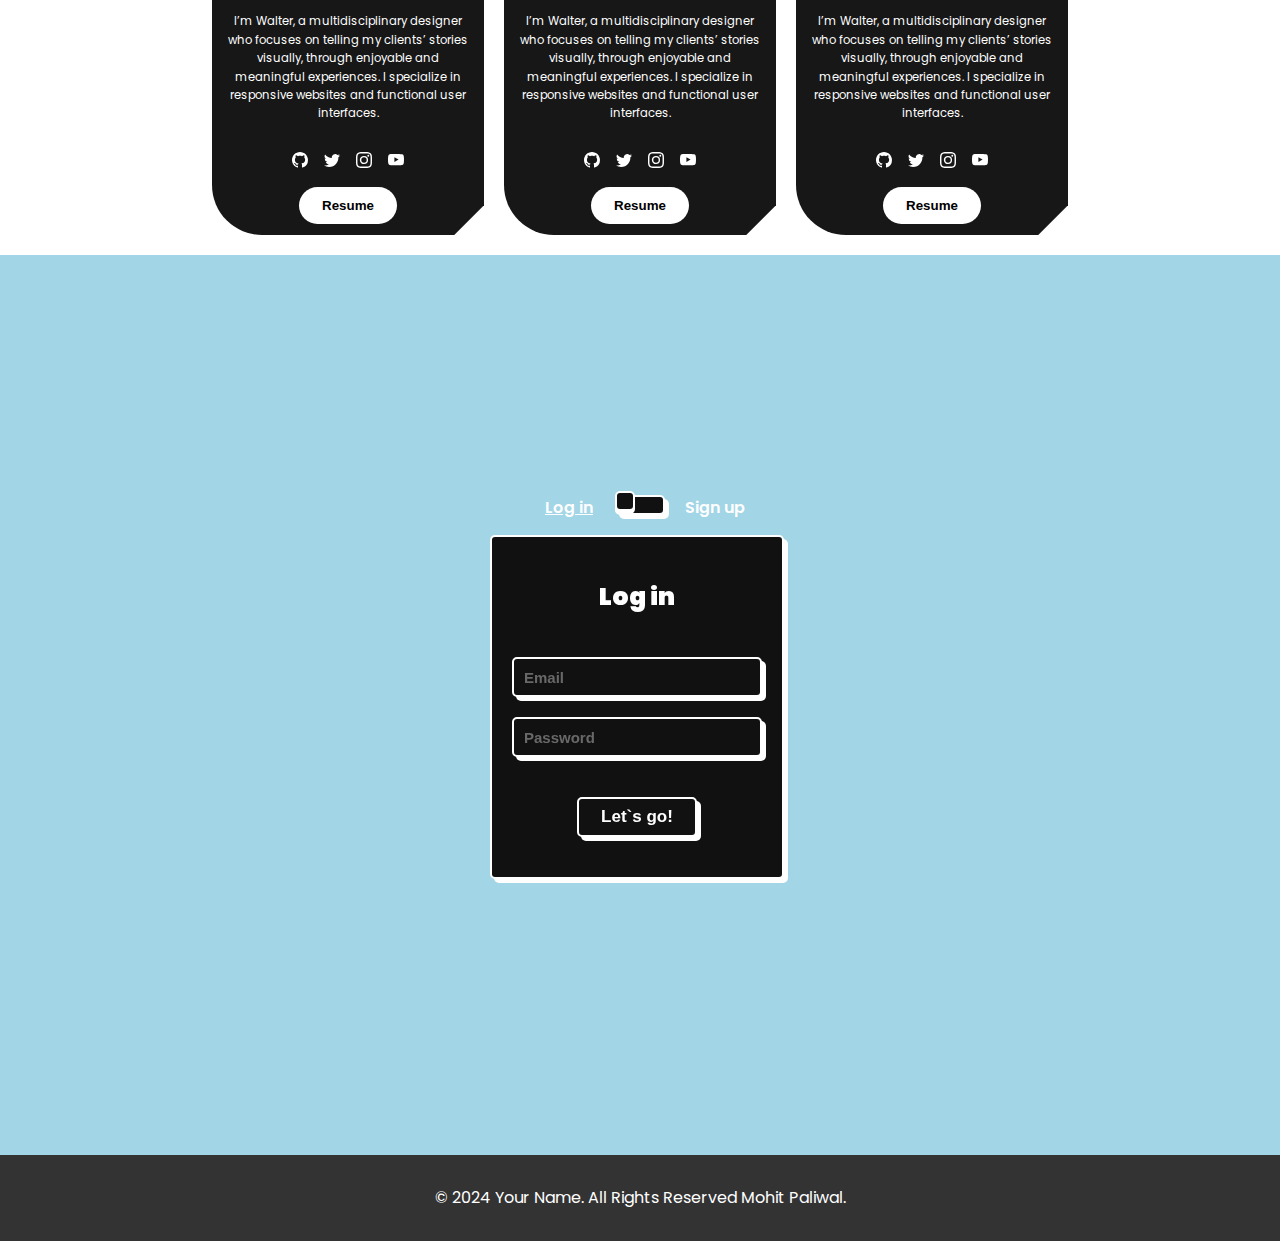
==== commit de1c185b: "new updates" ====
--- a/portfolio.html
+++ b/portfolio.html
@@ -55,12 +55,9 @@
   </section>
 
   <!-- Projects Section -->
-  <h2 id="projects">Visit my social Media profile to know more about me</h2>
-  <section id="projects">
-  <div>
-      <div class="project-grid">
-        <!-- Project 1 -->
-         
+
+<h2 id="projects-head">Visit my social Media profile to know more about me</h2>
+<section id="projects">
 <div class="card">
   <div class="img"><img src="" alt=""></div>
   <span>Mohit</span>
@@ -81,8 +78,55 @@
   </div>
   <button onclick="downloadResume()">Resume</button>
 </div>
-      </div>
-    </div>
+
+<!-- Project 2 -->
+
+
+<div class="card">
+  <div class="img"><img src="" alt=""></div>
+  <span>Mohit</span>
+  <p class="info">I’m Walter, a multidisciplinary designer who focuses on telling my clients’ stories visually, through enjoyable and meaningful experiences. I specialize in responsive websites and functional user interfaces.</p>
+  <div class="share">
+    <a href="https://github.com/Skull-Mohit-hound" target="_blank"><svg xmlns="http://www.w3.org/2000/svg" width="16" height="16" fill="currentColor" class="bi bi-github" viewBox="0 0 16 16">
+    <path d="M8 0C3.58 0 0 3.58 0 8c0 3.54 2.29 6.53 5.47 7.59.4.07.55-.17.55-.38 0-.19-.01-.82-.01-1.49-2.01.37-2.53-.49-2.69-.94-.09-.23-.48-.94-.82-1.13-.28-.15-.68-.52-.01-.53.63-.01 1.08.58 1.23.82.72 1.21 1.87.87 2.33.66.07-.52.28-.87.51-1.07-1.78-.2-3.64-.89-3.64-3.95 0-.87.31-1.59.82-2.15-.08-.2-.36-1.02.08-2.12 0 0 .67-.21 2.2.82.64-.18 1.32-.27 2-.27.68 0 1.36.09 2 .27 1.53-1.04 2.2-.82 2.2-.82.44 1.1.16 1.92.08 2.12.51.56.82 1.27.82 2.15 0 3.07-1.87 3.75-3.65 3.95.29.25.54.73.54 1.48 0 1.07-.01 1.93-.01 2.2 0 .21.15.46.55.38A8.012 8.012 0 0 0 16 8c0-4.42-3.58-8-8-8z"></path>
+    </svg></a>
+    <a href=""><svg xmlns="http://www.w3.org/2000/svg" width="16" height="16" fill="currentColor" class="bi bi-twitter" viewBox="0 0 16 16">
+  <path d="M5.026 15c6.038 0 9.341-5.003 9.341-9.334 0-.14 0-.282-.006-.422A6.685 6.685 0 0 0 16 3.542a6.658 6.658 0 0 1-1.889.518 3.301 3.301 0 0 0 1.447-1.817 6.533 6.533 0 0 1-2.087.793A3.286 3.286 0 0 0 7.875 6.03a9.325 9.325 0 0 1-6.767-3.429 3.289 3.289 0 0 0 1.018 4.382A3.323 3.323 0 0 1 .64 6.575v.045a3.288 3.288 0 0 0 2.632 3.218 3.203 3.203 0 0 1-.865.115 3.23 3.23 0 0 1-.614-.057 3.283 3.283 0 0 0 3.067 2.277A6.588 6.588 0 0 1 .78 13.58a6.32 6.32 0 0 1-.78-.045A9.344 9.344 0 0 0 5.026 15z"></path>
+  </svg></a>
+    <a href=""><svg xmlns="http://www.w3.org/2000/svg" width="16" height="16" fill="currentColor" class="bi bi-instagram" viewBox="0 0 16 16">
+  <path d="M8 0C5.829 0 5.556.01 4.703.048 3.85.088 3.269.222 2.76.42a3.917 3.917 0 0 0-1.417.923A3.927 3.927 0 0 0 .42 2.76C.222 3.268.087 3.85.048 4.7.01 5.555 0 5.827 0 8.001c0 2.172.01 2.444.048 3.297.04.852.174 1.433.372 1.942.205.526.478.972.923 1.417.444.445.89.719 1.416.923.51.198 1.09.333 1.942.372C5.555 15.99 5.827 16 8 16s2.444-.01 3.298-.048c.851-.04 1.434-.174 1.943-.372a3.916 3.916 0 0 0 1.416-.923c.445-.445.718-.891.923-1.417.197-.509.332-1.09.372-1.942C15.99 10.445 16 10.173 16 8s-.01-2.445-.048-3.299c-.04-.851-.175-1.433-.372-1.941a3.926 3.926 0 0 0-.923-1.417A3.911 3.911 0 0 0 13.24.42c-.51-.198-1.092-.333-1.943-.372C10.443.01 10.172 0 7.998 0h.003zm-.717 1.442h.718c2.136 0 2.389.007 3.232.046.78.035 1.204.166 1.486.275.373.145.64.319.92.599.28.28.453.546.598.92.11.281.24.705.275 1.485.039.843.047 1.096.047 3.231s-.008 2.389-.047 3.232c-.035.78-.166 1.203-.275 1.485a2.47 2.47 0 0 1-.599.919c-.28.28-.546.453-.92.598-.28.11-.704.24-1.485.276-.843.038-1.096.047-3.232.047s-2.39-.009-3.233-.047c-.78-.036-1.203-.166-1.485-.276a2.478 2.478 0 0 1-.92-.598 2.48 2.48 0 0 1-.6-.92c-.109-.281-.24-.705-.275-1.485-.038-.843-.046-1.096-.046-3.233 0-2.136.008-2.388.046-3.231.036-.78.166-1.204.276-1.486.145-.373.319-.64.599-.92.28-.28.546-.453.92-.598.282-.11.705-.24 1.485-.276.738-.034 1.024-.044 2.515-.045v.002zm4.988 1.328a.96.96 0 1 0 0 1.92.96.96 0 0 0 0-1.92zm-4.27 1.122a4.109 4.109 0 1 0 0 8.217 4.109 4.109 0 0 0 0-8.217zm0 1.441a2.667 2.667 0 1 1 0 5.334 2.667 2.667 0 0 1 0-5.334z"></path>
+  </svg></a>
+  <a href="https://www.youtube.com/" target="_blank"><svg xmlns="http://www.w3.org/2000/svg" width="16" height="16" fill="currentColor" class="bi bi-youtube" viewBox="0 0 16 16">
+  <path d="M8.051 1.999h.089c.822.003 4.987.033 6.11.335a2.01 2.01 0 0 1 1.415 1.42c.101.38.172.883.22 1.402l.01.104.022.26.008.104c.065.914.073 1.77.074 1.957v.075c-.001.194-.01 1.108-.082 2.06l-.008.105-.009.104c-.05.572-.124 1.14-.235 1.558a2.007 2.007 0 0 1-1.415 1.42c-1.16.312-5.569.334-6.18.335h-.142c-.309 0-1.587-.006-2.927-.052l-.17-.006-.087-.004-.171-.007-.171-.007c-1.11-.049-2.167-.128-2.654-.26a2.007 2.007 0 0 1-1.415-1.419c-.111-.417-.185-.986-.235-1.558L.09 9.82l-.008-.104A31.4 31.4 0 0 1 0 7.68v-.123c.002-.215.01-.958.064-1.778l.007-.103.003-.052.008-.104.022-.26.01-.104c.048-.519.119-1.023.22-1.402a2.007 2.007 0 0 1 1.415-1.42c.487-.13 1.544-.21 2.654-.26l.17-.007.172-.006.086-.003.171-.007A99.788 99.788 0 0 1 7.858 2h.193zM6.4 5.209v4.818l4.157-2.408L6.4 5.209z"></path>
+  </svg></a>
+  </div>
+  <button onclick="downloadResume()">Resume</button>
+
+</div>
+
+<!-- Project 3 -->
+
+<div class="card">
+  <div class="img"><img src="" alt=""></div>
+  <span>Mohit</span>
+  <p class="info">I’m Walter, a multidisciplinary designer who focuses on telling my clients’ stories visually, through enjoyable and meaningful experiences. I specialize in responsive websites and functional user interfaces.</p>
+  <div class="share">
+    <a href="https://github.com/Skull-Mohit-hound" target="_blank"><svg xmlns="http://www.w3.org/2000/svg" width="16" height="16" fill="currentColor" class="bi bi-github" viewBox="0 0 16 16">
+    <path d="M8 0C3.58 0 0 3.58 0 8c0 3.54 2.29 6.53 5.47 7.59.4.07.55-.17.55-.38 0-.19-.01-.82-.01-1.49-2.01.37-2.53-.49-2.69-.94-.09-.23-.48-.94-.82-1.13-.28-.15-.68-.52-.01-.53.63-.01 1.08.58 1.23.82.72 1.21 1.87.87 2.33.66.07-.52.28-.87.51-1.07-1.78-.2-3.64-.89-3.64-3.95 0-.87.31-1.59.82-2.15-.08-.2-.36-1.02.08-2.12 0 0 .67-.21 2.2.82.64-.18 1.32-.27 2-.27.68 0 1.36.09 2 .27 1.53-1.04 2.2-.82 2.2-.82.44 1.1.16 1.92.08 2.12.51.56.82 1.27.82 2.15 0 3.07-1.87 3.75-3.65 3.95.29.25.54.73.54 1.48 0 1.07-.01 1.93-.01 2.2 0 .21.15.46.55.38A8.012 8.012 0 0 0 16 8c0-4.42-3.58-8-8-8z"></path>
+    </svg></a>
+    <a href=""><svg xmlns="http://www.w3.org/2000/svg" width="16" height="16" fill="currentColor" class="bi bi-twitter" viewBox="0 0 16 16">
+  <path d="M5.026 15c6.038 0 9.341-5.003 9.341-9.334 0-.14 0-.282-.006-.422A6.685 6.685 0 0 0 16 3.542a6.658 6.658 0 0 1-1.889.518 3.301 3.301 0 0 0 1.447-1.817 6.533 6.533 0 0 1-2.087.793A3.286 3.286 0 0 0 7.875 6.03a9.325 9.325 0 0 1-6.767-3.429 3.289 3.289 0 0 0 1.018 4.382A3.323 3.323 0 0 1 .64 6.575v.045a3.288 3.288 0 0 0 2.632 3.218 3.203 3.203 0 0 1-.865.115 3.23 3.23 0 0 1-.614-.057 3.283 3.283 0 0 0 3.067 2.277A6.588 6.588 0 0 1 .78 13.58a6.32 6.32 0 0 1-.78-.045A9.344 9.344 0 0 0 5.026 15z"></path>
+  </svg></a>
+    <a href=""><svg xmlns="http://www.w3.org/2000/svg" width="16" height="16" fill="currentColor" class="bi bi-instagram" viewBox="0 0 16 16">
+  <path d="M8 0C5.829 0 5.556.01 4.703.048 3.85.088 3.269.222 2.76.42a3.917 3.917 0 0 0-1.417.923A3.927 3.927 0 0 0 .42 2.76C.222 3.268.087 3.85.048 4.7.01 5.555 0 5.827 0 8.001c0 2.172.01 2.444.048 3.297.04.852.174 1.433.372 1.942.205.526.478.972.923 1.417.444.445.89.719 1.416.923.51.198 1.09.333 1.942.372C5.555 15.99 5.827 16 8 16s2.444-.01 3.298-.048c.851-.04 1.434-.174 1.943-.372a3.916 3.916 0 0 0 1.416-.923c.445-.445.718-.891.923-1.417.197-.509.332-1.09.372-1.942C15.99 10.445 16 10.173 16 8s-.01-2.445-.048-3.299c-.04-.851-.175-1.433-.372-1.941a3.926 3.926 0 0 0-.923-1.417A3.911 3.911 0 0 0 13.24.42c-.51-.198-1.092-.333-1.943-.372C10.443.01 10.172 0 7.998 0h.003zm-.717 1.442h.718c2.136 0 2.389.007 3.232.046.78.035 1.204.166 1.486.275.373.145.64.319.92.599.28.28.453.546.598.92.11.281.24.705.275 1.485.039.843.047 1.096.047 3.231s-.008 2.389-.047 3.232c-.035.78-.166 1.203-.275 1.485a2.47 2.47 0 0 1-.599.919c-.28.28-.546.453-.92.598-.28.11-.704.24-1.485.276-.843.038-1.096.047-3.232.047s-2.39-.009-3.233-.047c-.78-.036-1.203-.166-1.485-.276a2.478 2.478 0 0 1-.92-.598 2.48 2.48 0 0 1-.6-.92c-.109-.281-.24-.705-.275-1.485-.038-.843-.046-1.096-.046-3.233 0-2.136.008-2.388.046-3.231.036-.78.166-1.204.276-1.486.145-.373.319-.64.599-.92.28-.28.546-.453.92-.598.282-.11.705-.24 1.485-.276.738-.034 1.024-.044 2.515-.045v.002zm4.988 1.328a.96.96 0 1 0 0 1.92.96.96 0 0 0 0-1.92zm-4.27 1.122a4.109 4.109 0 1 0 0 8.217 4.109 4.109 0 0 0 0-8.217zm0 1.441a2.667 2.667 0 1 1 0 5.334 2.667 2.667 0 0 1 0-5.334z"></path>
+  </svg></a>
+  <a href="https://www.youtube.com/" target="_blank"><svg xmlns="http://www.w3.org/2000/svg" width="16" height="16" fill="currentColor" class="bi bi-youtube" viewBox="0 0 16 16">
+  <path d="M8.051 1.999h.089c.822.003 4.987.033 6.11.335a2.01 2.01 0 0 1 1.415 1.42c.101.38.172.883.22 1.402l.01.104.022.26.008.104c.065.914.073 1.77.074 1.957v.075c-.001.194-.01 1.108-.082 2.06l-.008.105-.009.104c-.05.572-.124 1.14-.235 1.558a2.007 2.007 0 0 1-1.415 1.42c-1.16.312-5.569.334-6.18.335h-.142c-.309 0-1.587-.006-2.927-.052l-.17-.006-.087-.004-.171-.007-.171-.007c-1.11-.049-2.167-.128-2.654-.26a2.007 2.007 0 0 1-1.415-1.419c-.111-.417-.185-.986-.235-1.558L.09 9.82l-.008-.104A31.4 31.4 0 0 1 0 7.68v-.123c.002-.215.01-.958.064-1.778l.007-.103.003-.052.008-.104.022-.26.01-.104c.048-.519.119-1.023.22-1.402a2.007 2.007 0 0 1 1.415-1.42c.487-.13 1.544-.21 2.654-.26l.17-.007.172-.006.086-.003.171-.007A99.788 99.788 0 0 1 7.858 2h.193zM6.4 5.209v4.818l4.157-2.408L6.4 5.209z"></path>
+  </svg></a>
+  </div>
+  <button onclick="downloadResume()">Resume</button>
+
+</div>
 </section>
 
   <!-- Contact Section -->  
@@ -128,6 +172,29 @@
             window.location.href = 'https://www.linkedin.com/in/mohit-paliwal-7b1b3b1b7/', '_blank';
         }
 
+
+        let users = [];
+
+function signUp() {
+    const name = document.getElementById('signup-name').value;
+    const email = document.getElementById('signup-email').value;
+    const password = document.getElementById('signup-password').value;
+    users.push({ name, email, password });
+    alert('Sign up successful! You can now log in.');
+    document.querySelector('.toggle').checked = false; // Switch to login form
+}
+
+function login() {
+    const email = document.getElementById('login-email').value;
+    const password = document.getElementById('login-password').value;
+    const user = users.find(user => user.email === email && user.password === password);
+    if (user) {
+        alert('Login successful!');
+    } else {
+        alert('Please sign up first.');
+        document.querySelector('.toggle').checked = true; // Switch to sign-up form
+    }
+}
   </script>
 </body>
 </html>
--- a/portfolio.css
+++ b/portfolio.css
@@ -70,6 +70,7 @@
     background-image: url("images/eiffeltower3.jpg");
     background-size: contain;
     -webkit-background-clip: text;
+    background-clip: text;
     -webkit-text-fill-color: transparent;
     
   }
@@ -111,17 +112,31 @@
   
   .about-content {
     display: flex;
-    justify-content: space-between;
+    justify-content: center;
+    text-align: center;
+    padding: 3px 20px;
+    margin: 3px;
   }
   
   .bio {
     flex: 1;
     padding-right: 20px;
+    padding-left: 20px;
+    padding-top: 50px;
+    border: 3px solid #333;
+    border-radius: 50px;
+    text-align: center;
+    background-image: url('/images/eiffeltower3.jpg');
+
   }
   
   .skills {
     flex: 1;
     padding-left: 20px;
+    border: 3px solid #333;
+    border-radius: 50px;
+    text-align: center;
+    background-image: url('/images/eiffeltower3.jpg');
   }
   
   .skills ul {
@@ -136,32 +151,37 @@
   
   /* Projects Section */
 
-  #projects {
-    padding: 20px 0;
-    background-color: #f4f4f4;
-    display: flex;
-    flex-direction: row;
-    align-items: center;
-    justify-content: center;
-  }
-  #projects h2 {
-    text-align: center;
-    margin-bottom: 30px;
-    font-size: 56px;
+   #projects-head{
+    text-align: center;
+    font-size: 36px;
     color: #333;
+    background-color: white;
   }
    
-  .card {
-    width: 17em;
-    height: 22.5em;
-    background: #171717;
-    transition: 1s ease-in-out;
-    clip-path: polygon(30px 0%, 100% 0, 100% calc(100% - 30px), calc(100% - 30px) 100%, 0 100%, 0% 30px);
-    border-top-right-radius: 20px;
-    border-bottom-left-radius: 20px;
-    display: flex;
-    flex-direction: column;
-  }
+ /* Projects Section */
+ #projects {
+  display: flex;
+  flex-direction: row; /* Stack cards vertically */
+  align-items: center;   /* Center-align cards horizontally */
+  justify-content: center; /* Center-align cards vertically */
+  gap: 20px;              /* Spacing between cards */
+  padding: 20px;
+  background-color: white;
+  box-shadow: 0 4px 8px rgba(0, 0, 0, 0.1);
+}
+
+/* Card Styling */
+.card {
+  width: 17em;
+  height: 22.5em;
+  background: #171717;
+  transition: 1s ease-in-out;
+  clip-path: polygon(30px 0%, 100% 0, 100% calc(100% - 30px), calc(100% - 30px) 100%, 0 100%, 0% 30px);
+  border-top-right-radius: 50px;
+  border-bottom-left-radius: 50px;
+  display: flex;
+  flex-direction: column;
+}
   
   .card span {
     font-weight: bold;
@@ -184,7 +204,7 @@
     width: 4.8em;
     height: 4.8em;
     background: url('/images/eiffeltower3.jpg') no-repeat center center/cover;
-    border-radius: 15px;
+    border-radius: 50px;
     margin: auto;
   }
   
@@ -220,6 +240,10 @@
     background: red;
     color: white;
     cursor: pointer;
+  }
+
+  .card:hover {
+    transform: scale(1.1);
   }
   
   /* Contact Section */
@@ -482,67 +506,4 @@
       font-size: 18px;
     }
   }
-
-  /* Three dot animatio */ 
-
-  .dot-container {
-    position: fixed;
-    top: 10px;
-    left: 10px;
-    display: grid;
-    grid-template-columns: repeat(1, 50px);
-    grid-gap: 10px;
-}
-
-.dot {
-    width: 50px;
-    height: 50px;
-    background-color: #3498db;
-    border-radius: 50%;
-    cursor: pointer;
-    position: relative;
-    transition: background-color 0.3s;
-}
-
-.dot:hover {
-    background-color: #2980b9;
-}
-
-.dot:hover .menu {
-    display: flex;
-    animation: fadeIn 0.3s ease-in-out;
-}
-
-.menu {
-    display: none;
-    position: absolute;
-    top: 60px;
-    left: 0;
-    background-color: white;
-    border: 1px solid #ccc;
-    border-radius: 5px;
-    box-shadow: 0 2px 5px rgba(0, 0, 0, 0.2);
-    padding: 10px;
-    z-index: 10;
-    flex-direction: column;
-    align-items: center;
-}
-
-.menu-item {
-    padding: 5px;
-    cursor: pointer;
-}
-
-.menu-item i {
-    font-size: 24px;
-}
-
-.menu-item:hover {
-    background-color: #f0f0f0;
-}
-
-@keyframes fadeIn {
-    from { opacity: 0; }
-    to { opacity: 1; }
-}
   